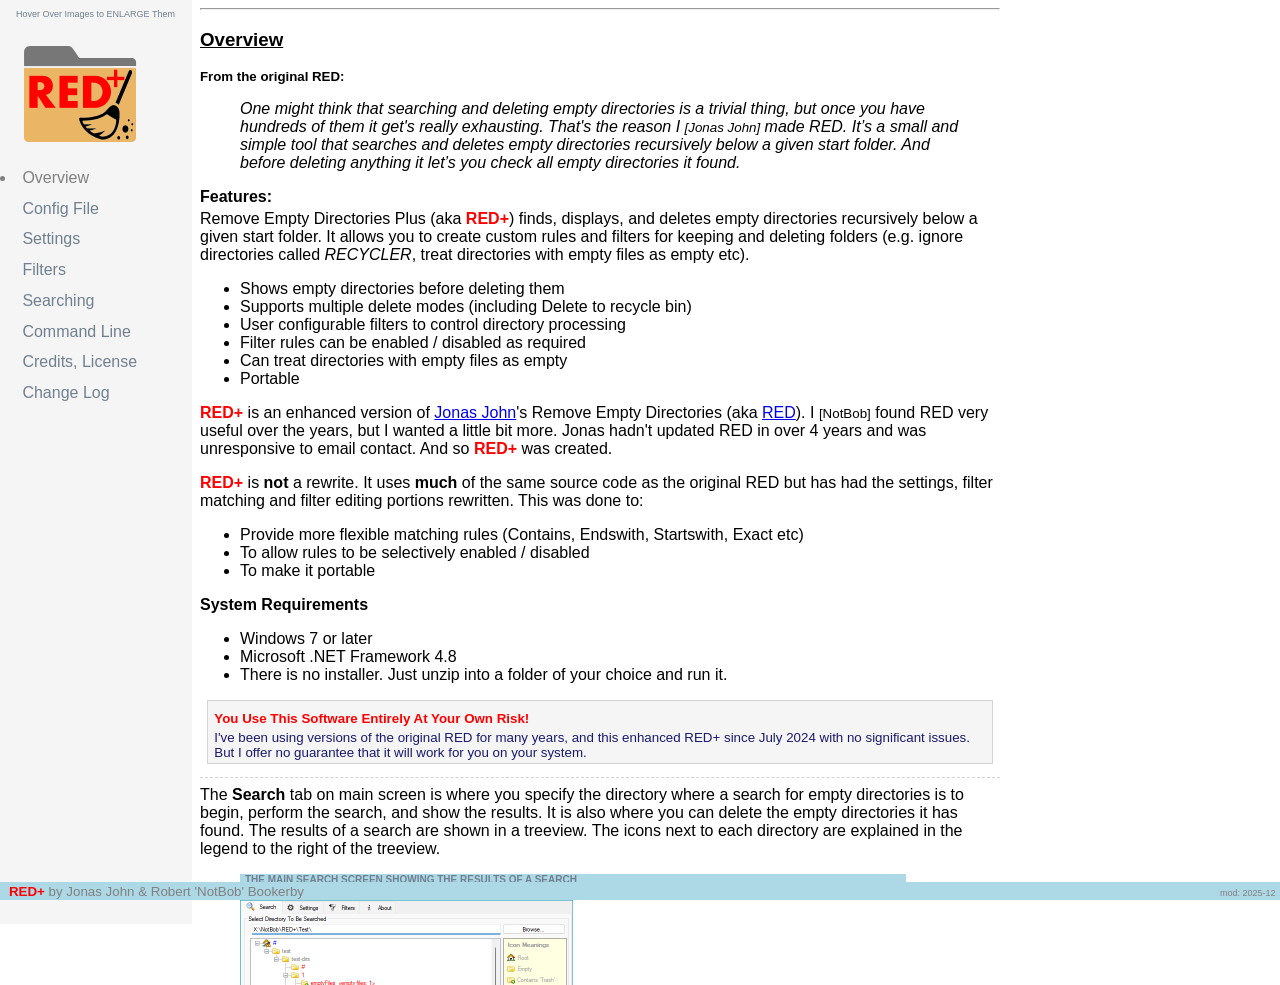
==== help/index.htm @ 0f0b4194 "Initial commit — RED++ v1.0.0 Based on RED+ 25.3.0.0 (BookOfBeasts/Remove-Empty-Directories-Plus). F" ====
<!DOCTYPE html>
<html lang="en">
<head>
<meta charset="utf-8">
<meta name="viewport" content="width=device-width, initial-scale=1">
<meta name="description" content="RED+ : Remove Empty Directories Plus Help">
<meta name="author" content="Robert 'NotBob' Bookerby">
<link rel="stylesheet" href="css/rphStyle.css">
<title>RED+ Help</title>
<meta http-equiv="refresh" content="0; url=rphOverview.htm">
</head>
<body>
<div class="sidenav">
 <div class="logo"><img src="img/logonav.png" alt="logo"></div>
 <a href="rphOverview.htm" >Overview</a>
 <a href="rphConfig.htm"   >Config File</a>
 <a href="rphSettings.htm" >Settings</a>
 <a href="rphFilters.htm"  >Filters</a>
 <a href="rphSearching.htm">Searching</a>
 <a href="rphCmdline.htm"  >Command Line</a>
 <a href="rphCredits.htm"  >Credits, License</a>
 <a href="rphChangelog.htm">Change Log</a>
</div>
<!-- ======= ======= ======= ======= ======= ======= ======= -->
<div class="main narrow-body">
<!-- ======= ======= ======= ======= ======= ======= ======= -->
<hr>
<p>Redirecting to <a href="rphOverview.htm" >RED+ Overview</a> ...</p>
<!-- ======= ======= ======= ======= ======= ======= ======= -->
<hr><p>&nbsp;</p>
<div class="footer">
<span class="fal">&nbsp;&nbsp;<small><span class="red">RED+</span> by Jonas John &amp; Robert 'NotBob' Bookerby</small></span><span class="far">&nbsp;&nbsp;<span class="moddate">mod: 2025-12</span>&nbsp;</span>
</div>
</div></body>
</html>
---- help/css/rphStyle.css ----
/* CSS for RED+ Help: v25.12.13a  */
/* Only use W3C Color Names.      */
html * {font-family: Arial, sans-serif;}
h1,h2,h3 {text-decoration: underline;}
h4,h5 {margin-top: 1em; margin-bottom: 0.25em;}
h4,h5 {margin-top: 0.5em; margin-bottom: 0.25em;}
figure {display: table;}
figure img {text-align: left;}
figcaption {display: table-caption; caption-side: top; color: SlateGrey; background-color: LightBlue; padding-left: 0.5em; width: auto; font-weight: bold; font-size: x-small; font-weight: bold; text-transform: uppercase;}
code {font-family: Consolas,"courier new"; color: Black; background-color: GhostWhite; border: 1px solid Grey; padding: 0.5em; margin: 0.5em;}
blockquote {font-style: italic;}
li div {padding-bottom: 0.4em;}

.narrow-body {max-width: 800px; margin: 0 auto;}
.footer  {position: fixed; left: 0; bottom: 0; width: 100%; background-color: LightBlue; color: Grey; text-align: center;z-index: 999;}
.moddate {font-size: xx-small;}
.indent1 {margin-left: 2em;}
.changelog {font-size: small;}
.nih  {position: fixed; top: 0; font-size: xx-small; color: SlateGrey;}
.fal  {float:left;}
.far  {float:right;}
.red  {font-weight: bold; color: Red;}
.ver  {font-weight: bold;}
.imgx {width: 50%;}
.imgx:hover {position: static; height: auto; width: auto;}
.note {color: MidnightBlue; background-color: WhiteSmoke; border: 1px solid LightGrey; font-size: smaller; padding: 0.25em 0.5em 0.25em 0.5em; margin: 1em 0.5em 1em 0.5em;}
.hint {color: MidnightBlue; background-color: WhiteSmoke; font-size: smaller;}
.hilt {color: MidnightBlue; background-color: Ivory; margin: 0.25em 0.25em 0.25em 0.25em;}
.eg   {color: MidnightBlue; background-color: GhostWhite; font-size: smaller; margin: 0.5em;}
.nbn  {color: MidnightBlue; background-color: WhiteSmoke; border: 1px solid LightGrey;}
.nbs  {font-size: smaller; font-weight: bold;}
.sx   {font-size: medium; font-weight: bold; color: DarkBlue;}
.sm   {font-size: smaller;}
.btd  {border-top: 1px dashed LightGrey; padding: 0.5em 0em 1em 0em;}
.box1 {border: 1px solid LightGrey;}
.box2 {border: 1px solid LightGrey; background-color: WhiteSmoke;}
.box3 {height: 3em; display: flex; align-items:center;}

/* main should be the same width as sidenav */
.main {margin-left: 12em;}
/* Sidebar Menu */
.sidenav {
  height: 100%;
  width: 12em;
  position: fixed;
  z-index: 1;
  top: 0;
  left: 0;
  background-color: WhiteSmoke;
  overflow-x: hidden;
  padding-top: 1.5em;
}
.sidenav a {
  padding: 0.4em 0.4em 0.4em 0.4em;
  text-decoration: none;
  font-size: medium;
  color: SlateGrey;
  display: block;
}
.sidenav .menu {padding: 0.4em 0.4em 0.4em 1.0em;}
.sidenav a:hover {color: Red;}
.sidenav .hit {display: list-item; color: Grey;}
.menu .smenu {padding: 0em 1em 0em 0em;}

@media screen and (max-height: 450px) {
  .sidenav {padding-top: 1em;}
  .sidenav a {font-size: 1em;}
}
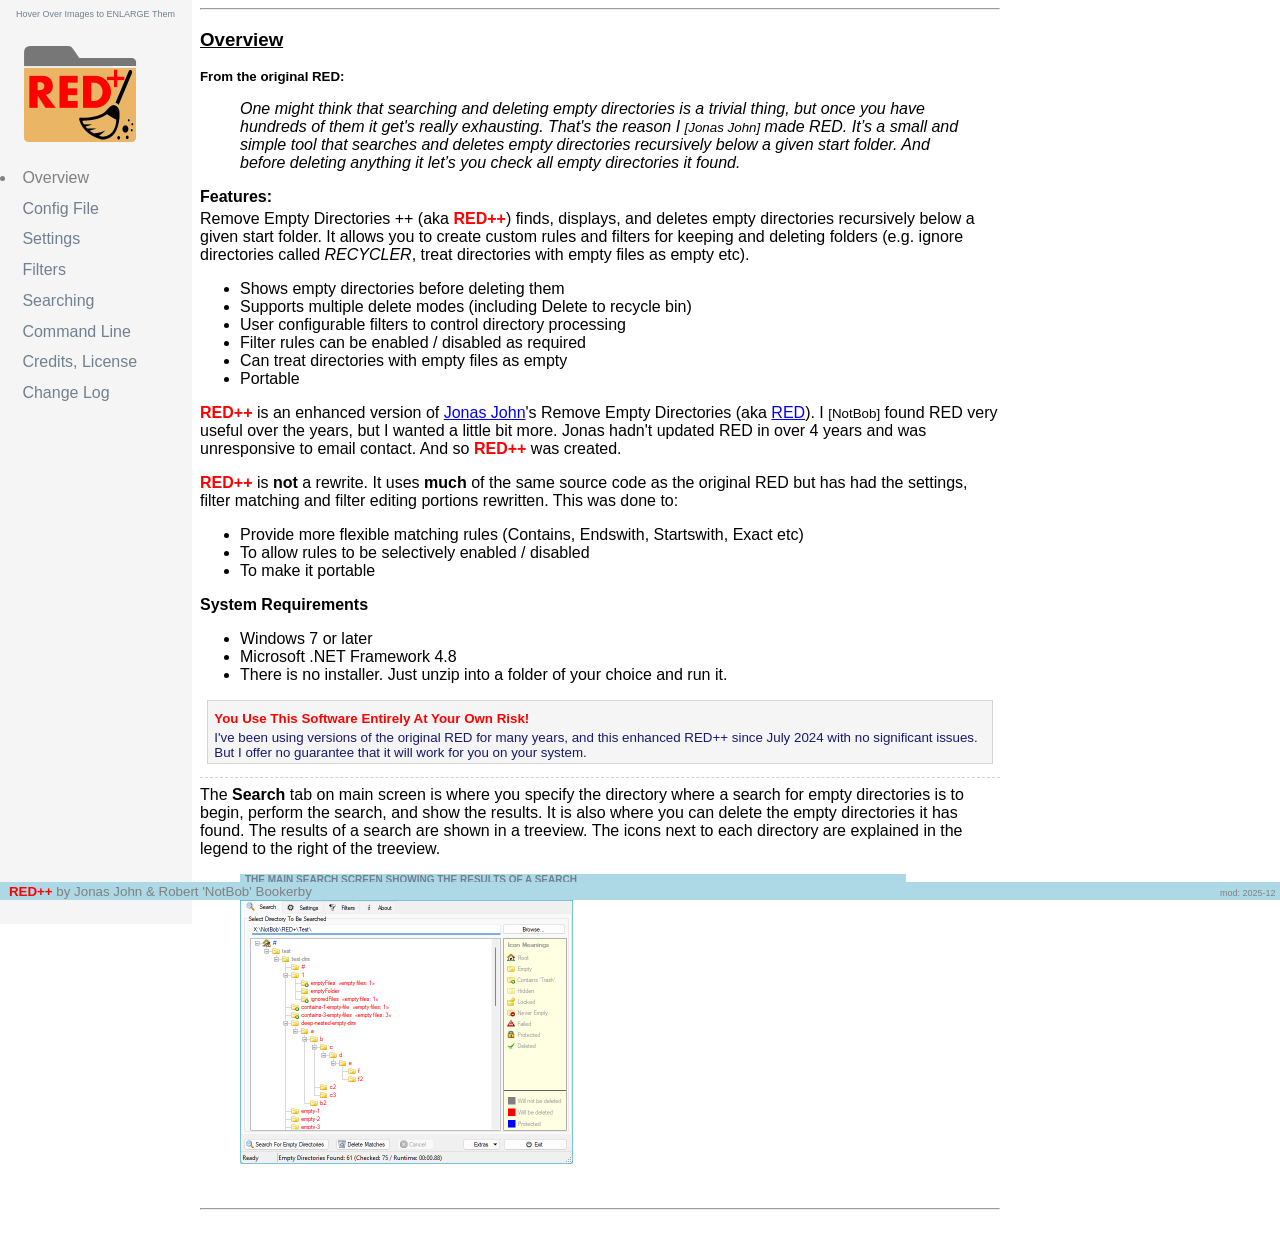
==== commit 5ba28c59: "feat: rebrand from RED+ to RED++ across entire codebase - Update AssemblyInfo: title, company, produ" ====
--- a/help/index.htm
+++ b/help/index.htm
@@ -3,10 +3,10 @@
 <head>
 <meta charset="utf-8">
 <meta name="viewport" content="width=device-width, initial-scale=1">
-<meta name="description" content="RED+ : Remove Empty Directories Plus Help">
+<meta name="description" content="RED++ : Remove Empty Directories ++ Help">
 <meta name="author" content="Robert 'NotBob' Bookerby">
 <link rel="stylesheet" href="css/rphStyle.css">
-<title>RED+ Help</title>
+<title>RED++ Help</title>
 <meta http-equiv="refresh" content="0; url=rphOverview.htm">
 </head>
 <body>
@@ -25,11 +25,11 @@
 <div class="main narrow-body">
 <!-- ======= ======= ======= ======= ======= ======= ======= -->
 <hr>
-<p>Redirecting to <a href="rphOverview.htm" >RED+ Overview</a> ...</p>
+<p>Redirecting to <a href="rphOverview.htm" >RED++ Overview</a> ...</p>
 <!-- ======= ======= ======= ======= ======= ======= ======= -->
 <hr><p>&nbsp;</p>
 <div class="footer">
-<span class="fal">&nbsp;&nbsp;<small><span class="red">RED+</span> by Jonas John &amp; Robert 'NotBob' Bookerby</small></span><span class="far">&nbsp;&nbsp;<span class="moddate">mod: 2025-12</span>&nbsp;</span>
+<span class="fal">&nbsp;&nbsp;<small><span class="red">RED++</span> by Jonas John &amp; Robert 'NotBob' Bookerby</small></span><span class="far">&nbsp;&nbsp;<span class="moddate">mod: 2025-12</span>&nbsp;</span>
 </div>
 </div></body>
 </html>
--- a/help/css/rphStyle.css
+++ b/help/css/rphStyle.css
@@ -1,4 +1,4 @@
-/* CSS for RED+ Help: v25.12.13a  */
+/* CSS for RED++ Help: v25.12.13a  */
 /* Only use W3C Color Names.      */
 html * {font-family: Arial, sans-serif;}
 h1,h2,h3 {text-decoration: underline;}
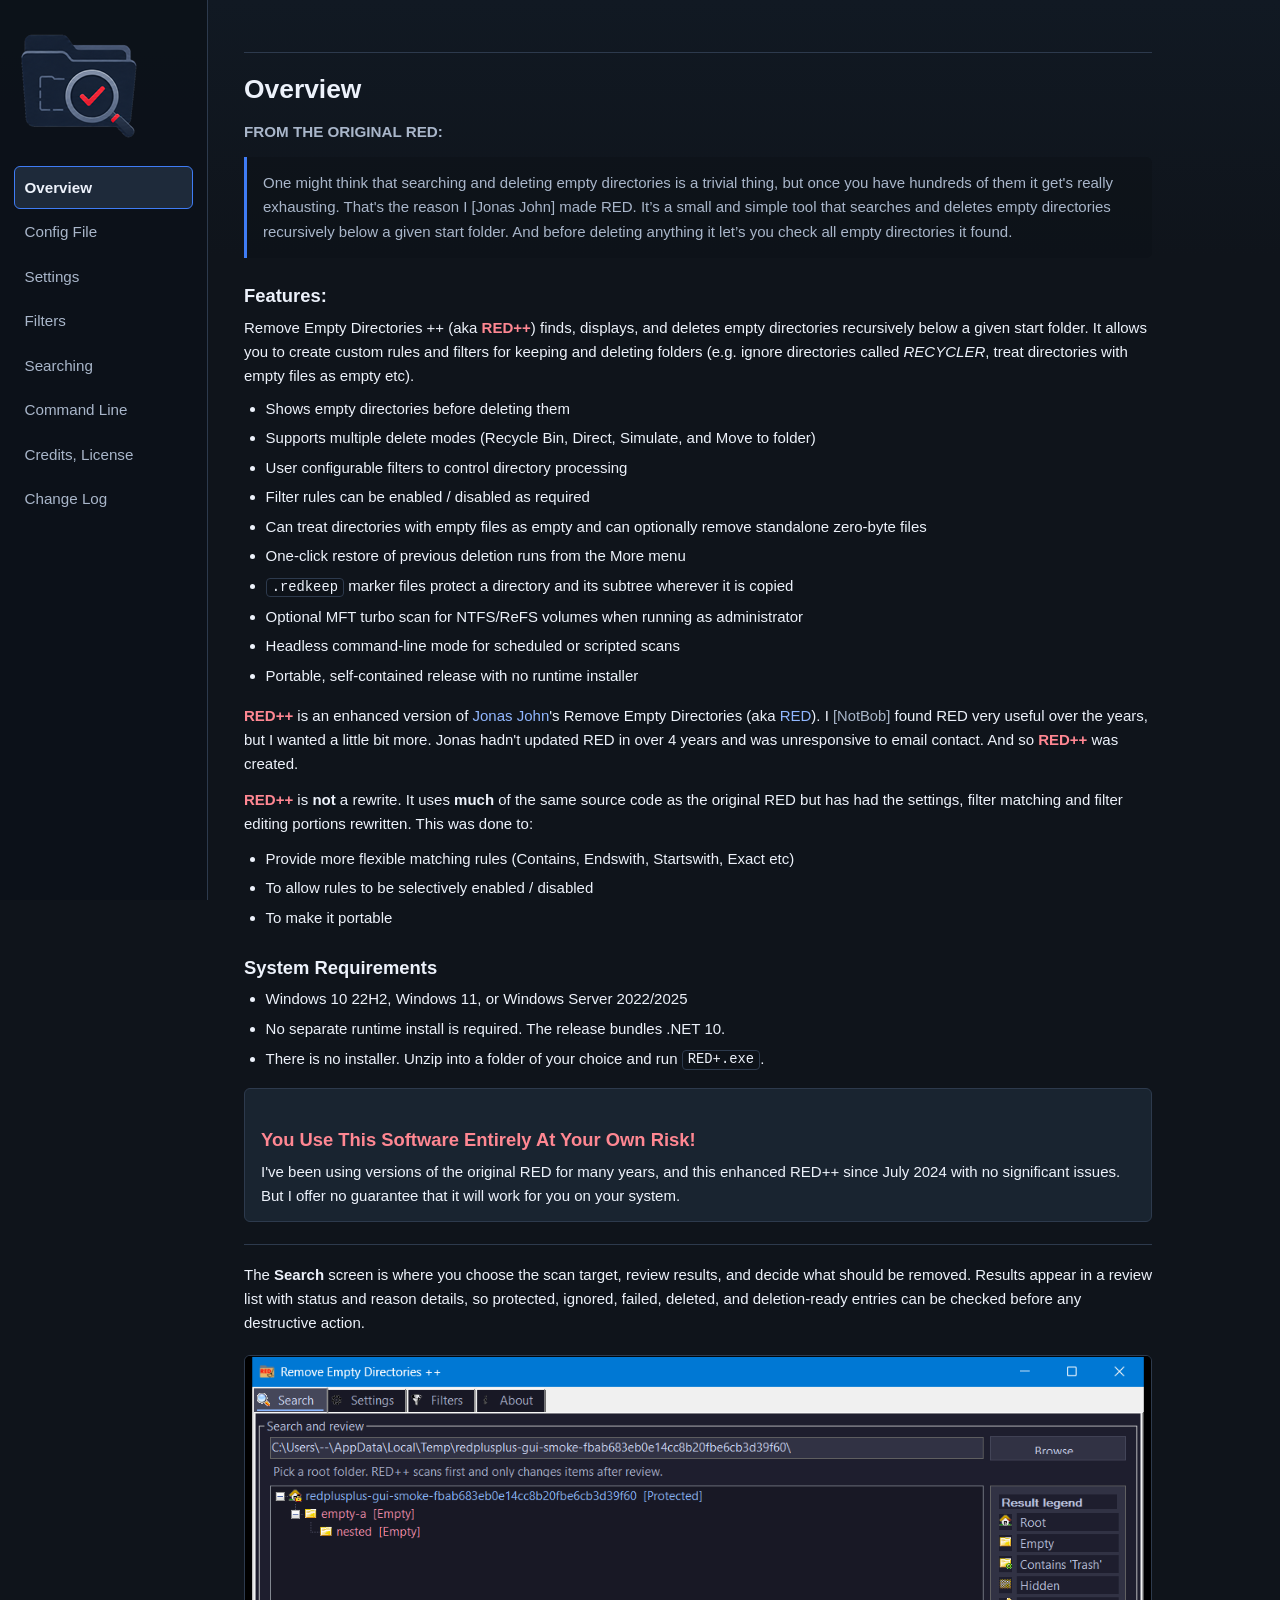
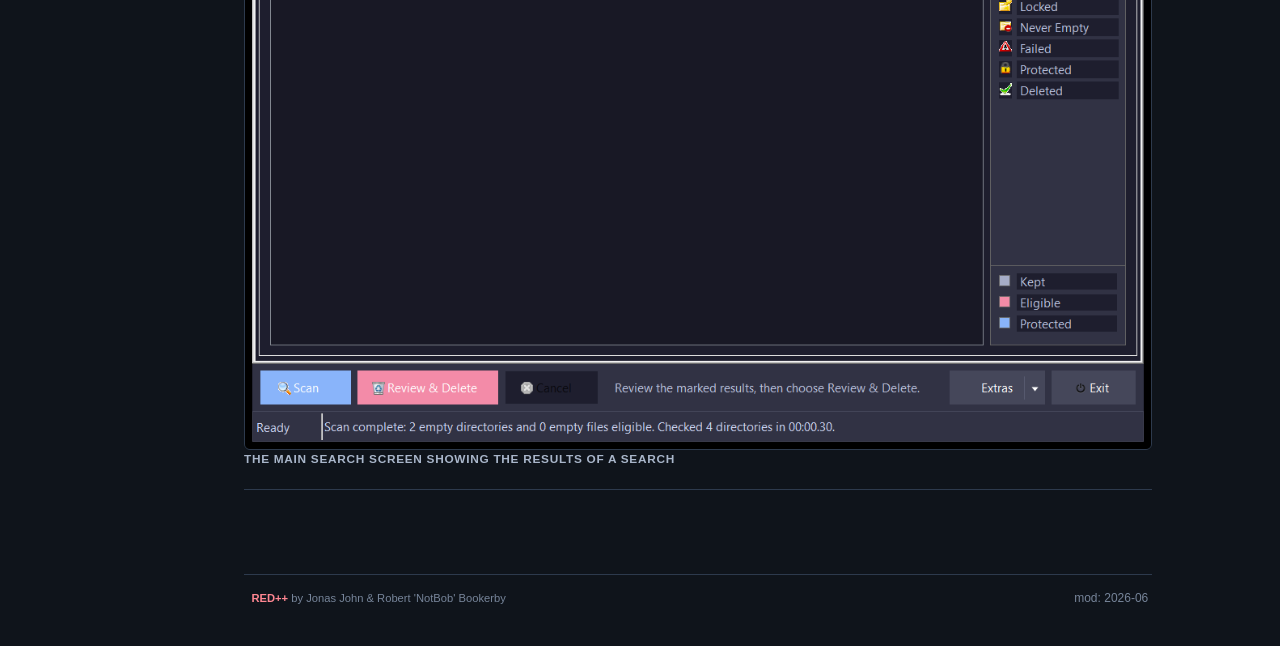
==== commit 28ef07cb: "docs: polish bundled help for v1.6.2" ====
--- a/help/index.htm
+++ b/help/index.htm
@@ -29,7 +29,7 @@
 <!-- ======= ======= ======= ======= ======= ======= ======= -->
 <hr><p>&nbsp;</p>
 <div class="footer">
-<span class="fal">&nbsp;&nbsp;<small><span class="red">RED++</span> by Jonas John &amp; Robert 'NotBob' Bookerby</small></span><span class="far">&nbsp;&nbsp;<span class="moddate">mod: 2025-12</span>&nbsp;</span>
+<span class="fal">&nbsp;&nbsp;<small><span class="red">RED++</span> by Jonas John &amp; Robert 'NotBob' Bookerby</small></span><span class="far">&nbsp;&nbsp;<span class="moddate">mod: 2026-06</span>&nbsp;</span>
 </div>
 </div></body>
-</html>+</html>
--- a/help/css/rphStyle.css
+++ b/help/css/rphStyle.css
@@ -1,68 +1,364 @@
-/* CSS for RED++ Help: v25.12.13a  */
-/* Only use W3C Color Names.      */
-html * {font-family: Arial, sans-serif;}
-h1,h2,h3 {text-decoration: underline;}
-h4,h5 {margin-top: 1em; margin-bottom: 0.25em;}
-h4,h5 {margin-top: 0.5em; margin-bottom: 0.25em;}
-figure {display: table;}
-figure img {text-align: left;}
-figcaption {display: table-caption; caption-side: top; color: SlateGrey; background-color: LightBlue; padding-left: 0.5em; width: auto; font-weight: bold; font-size: x-small; font-weight: bold; text-transform: uppercase;}
-code {font-family: Consolas,"courier new"; color: Black; background-color: GhostWhite; border: 1px solid Grey; padding: 0.5em; margin: 0.5em;}
-blockquote {font-style: italic;}
-li div {padding-bottom: 0.4em;}
-
-.narrow-body {max-width: 800px; margin: 0 auto;}
-.footer  {position: fixed; left: 0; bottom: 0; width: 100%; background-color: LightBlue; color: Grey; text-align: center;z-index: 999;}
-.moddate {font-size: xx-small;}
-.indent1 {margin-left: 2em;}
-.changelog {font-size: small;}
-.nih  {position: fixed; top: 0; font-size: xx-small; color: SlateGrey;}
-.fal  {float:left;}
-.far  {float:right;}
-.red  {font-weight: bold; color: Red;}
-.ver  {font-weight: bold;}
-.imgx {width: 50%;}
-.imgx:hover {position: static; height: auto; width: auto;}
-.note {color: MidnightBlue; background-color: WhiteSmoke; border: 1px solid LightGrey; font-size: smaller; padding: 0.25em 0.5em 0.25em 0.5em; margin: 1em 0.5em 1em 0.5em;}
-.hint {color: MidnightBlue; background-color: WhiteSmoke; font-size: smaller;}
-.hilt {color: MidnightBlue; background-color: Ivory; margin: 0.25em 0.25em 0.25em 0.25em;}
-.eg   {color: MidnightBlue; background-color: GhostWhite; font-size: smaller; margin: 0.5em;}
-.nbn  {color: MidnightBlue; background-color: WhiteSmoke; border: 1px solid LightGrey;}
-.nbs  {font-size: smaller; font-weight: bold;}
-.sx   {font-size: medium; font-weight: bold; color: DarkBlue;}
-.sm   {font-size: smaller;}
-.btd  {border-top: 1px dashed LightGrey; padding: 0.5em 0em 1em 0em;}
-.box1 {border: 1px solid LightGrey;}
-.box2 {border: 1px solid LightGrey; background-color: WhiteSmoke;}
-.box3 {height: 3em; display: flex; align-items:center;}
-
-/* main should be the same width as sidenav */
-.main {margin-left: 12em;}
-/* Sidebar Menu */
+/* RED++ bundled help */
+
+:root {
+  color-scheme: dark;
+  --bg: #0f141b;
+  --panel: #172130;
+  --panel-2: #1e2a3a;
+  --surface: #0d1219;
+  --border: #2d3a4d;
+  --border-strong: #4d5f78;
+  --text: #edf2fb;
+  --muted: #a9b6ca;
+  --muted-2: #77859a;
+  --accent: #3f7cf5;
+  --accent-soft: #91b7ff;
+  --danger: #ff8792;
+  --success: #6ed17b;
+  --warning: #f6c75a;
+  --sidebar: 13rem;
+}
+
+* {
+  box-sizing: border-box;
+}
+
+html {
+  background: var(--bg);
+}
+
+body {
+  margin: 0;
+  color: var(--text);
+  background: linear-gradient(180deg, #111923 0%, var(--bg) 16rem);
+  font: 15px/1.6 "Segoe UI", Arial, sans-serif;
+}
+
+a {
+  color: var(--accent-soft);
+  text-decoration: none;
+}
+
+a:hover {
+  color: var(--text);
+  text-decoration: underline;
+}
+
+a:focus-visible {
+  outline: 2px solid var(--accent-soft);
+  outline-offset: 3px;
+  border-radius: 4px;
+}
+
+h1, h2, h3, h4, h5 {
+  color: var(--text);
+  line-height: 1.25;
+  text-decoration: none;
+}
+
+h3 {
+  margin: 0 0 1rem;
+  font-size: 1.65rem;
+  letter-spacing: 0;
+}
+
+h4 {
+  margin: 1.6rem 0 0.55rem;
+  font-size: 1.15rem;
+}
+
+h5 {
+  margin: 1rem 0 0.35rem;
+  color: var(--muted);
+  font-size: 0.95rem;
+  text-transform: uppercase;
+}
+
+p {
+  margin: 0.7rem 0;
+}
+
+ul, ol {
+  margin: 0.55rem 0 1rem;
+  padding-left: 1.35rem;
+}
+
+li {
+  margin: 0.35rem 0;
+}
+
+li div {
+  color: var(--muted);
+  padding-bottom: 0.25rem;
+}
+
+hr {
+  border: 0;
+  border-top: 1px solid var(--border);
+  margin: 1.25rem 0;
+}
+
+blockquote {
+  margin: 1rem 0;
+  padding: 0.9rem 1rem;
+  color: var(--muted);
+  background: rgba(13, 18, 25, 0.78);
+  border-left: 3px solid var(--accent);
+  border-radius: 0 6px 6px 0;
+  font-style: normal;
+}
+
+pre {
+  overflow-x: auto;
+  margin: 0.85rem 0 1.1rem;
+  padding: 0.95rem 1rem;
+  color: var(--text);
+  background: var(--surface);
+  border: 1px solid var(--border);
+  border-radius: 6px;
+  font: 0.92rem/1.55 Consolas, "Cascadia Mono", "Courier New", monospace;
+}
+
+code,
+.nbn,
+.nbs,
+.eg {
+  color: var(--text);
+  background: var(--surface);
+  border: 1px solid var(--border);
+  border-radius: 4px;
+  padding: 0.08rem 0.32rem;
+  font-family: Consolas, "Cascadia Mono", "Courier New", monospace;
+  font-size: 0.92em;
+}
+
+table {
+  width: 100%;
+  border-collapse: collapse;
+  margin: 1rem 0;
+  overflow: hidden;
+  border: 1px solid var(--border);
+  border-radius: 6px;
+}
+
+td, th {
+  padding: 0.7rem 0.8rem;
+  border-bottom: 1px solid var(--border);
+  vertical-align: top;
+}
+
+tr:last-child td {
+  border-bottom: 0;
+}
+
+figure {
+  margin: 1.25rem 0;
+}
+
+figure img,
+.imgx {
+  display: block;
+  width: auto;
+  max-width: 100%;
+  height: auto;
+  background: var(--surface);
+  border: 1px solid var(--border);
+  border-radius: 6px;
+}
+
+.imgx:hover {
+  width: auto;
+  max-width: 100%;
+}
+
+figcaption {
+  display: block;
+  margin: 0 0 0.45rem;
+  color: var(--muted);
+  background: transparent;
+  font-size: 0.74rem;
+  font-weight: 700;
+  letter-spacing: 0.06em;
+  text-transform: uppercase;
+}
+
 .sidenav {
-  height: 100%;
-  width: 12em;
   position: fixed;
+  inset: 0 auto 0 0;
   z-index: 1;
-  top: 0;
-  left: 0;
-  background-color: WhiteSmoke;
-  overflow-x: hidden;
-  padding-top: 1.5em;
-}
+  width: var(--sidebar);
+  overflow-y: auto;
+  padding: 1.25rem 0.85rem;
+  background: rgba(13, 18, 25, 0.96);
+  border-right: 1px solid var(--border);
+}
+
+.sidenav .menu {
+  padding: 0;
+}
+
+.sidenav img,
+.logo img {
+  display: block;
+  max-width: 8rem;
+  height: auto;
+  margin: 0 0 1.15rem;
+}
+
 .sidenav a {
-  padding: 0.4em 0.4em 0.4em 0.4em;
+  display: block;
+  margin: 0.1rem 0;
+  padding: 0.52rem 0.62rem;
+  color: var(--muted);
+  border: 1px solid transparent;
+  border-radius: 6px;
+  font-size: 0.95rem;
+}
+
+.sidenav a:hover {
+  color: var(--text);
+  background: var(--panel);
   text-decoration: none;
-  font-size: medium;
-  color: SlateGrey;
-  display: block;
-}
-.sidenav .menu {padding: 0.4em 0.4em 0.4em 1.0em;}
-.sidenav a:hover {color: Red;}
-.sidenav .hit {display: list-item; color: Grey;}
-.menu .smenu {padding: 0em 1em 0em 0em;}
-
-@media screen and (max-height: 450px) {
-  .sidenav {padding-top: 1em;}
-  .sidenav a {font-size: 1em;}
-}+}
+
+.sidenav .hit {
+  color: var(--text);
+  background: var(--panel-2);
+  border-color: var(--accent);
+  font-weight: 700;
+}
+
+.menu .smenu {
+  display: block;
+  padding: 0;
+}
+
+.menu .smenu a {
+  padding-left: 1.1rem;
+  font-size: 0.88rem;
+}
+
+.main {
+  margin-left: var(--sidebar);
+  padding: 2rem 2.25rem 1.5rem;
+}
+
+.narrow-body {
+  max-width: 980px;
+}
+
+.footer {
+  display: flex;
+  justify-content: space-between;
+  gap: 1rem;
+  margin-top: 2.5rem;
+  padding: 0.8rem 0;
+  color: var(--muted-2);
+  border-top: 1px solid var(--border);
+  font-size: 0.84rem;
+}
+
+.moddate,
+.nih {
+  color: var(--muted-2);
+  font-size: 0.75rem;
+}
+
+.nih {
+  display: none;
+}
+
+.fal {
+  float: none;
+}
+
+.far {
+  float: none;
+}
+
+.red {
+  color: var(--danger);
+  font-weight: 700;
+}
+
+.ver {
+  font-weight: 700;
+}
+
+.indent1 {
+  margin-left: 1.25rem;
+}
+
+.changelog,
+.sm {
+  color: var(--muted);
+  font-size: 0.92rem;
+}
+
+.note,
+.hint,
+.hilt,
+.box2 {
+  margin: 1rem 0;
+  padding: 0.85rem 1rem;
+  color: var(--text);
+  background: rgba(30, 42, 58, 0.72);
+  border: 1px solid var(--border);
+  border-radius: 6px;
+}
+
+.hint {
+  color: var(--muted);
+}
+
+.hilt {
+  border-color: rgba(246, 199, 90, 0.55);
+}
+
+.sx {
+  color: var(--text);
+  font-size: 1rem;
+  font-weight: 700;
+}
+
+.btd {
+  margin-top: 1.35rem;
+  padding-top: 1.15rem;
+  border-top: 1px solid var(--border);
+}
+
+.box1,
+.box2 {
+  border: 1px solid var(--border);
+}
+
+.box3 {
+  min-height: 3rem;
+  display: flex;
+  align-items: center;
+}
+
+@media screen and (max-width: 760px) {
+  .sidenav {
+    position: static;
+    width: auto;
+    padding: 0.8rem;
+    border-right: 0;
+    border-bottom: 1px solid var(--border);
+  }
+
+  .sidenav img,
+  .logo img {
+    max-width: 7rem;
+    margin-bottom: 0.7rem;
+  }
+
+  .main {
+    margin-left: 0;
+    padding: 1.25rem;
+  }
+
+  .footer {
+    flex-direction: column;
+  }
+}
